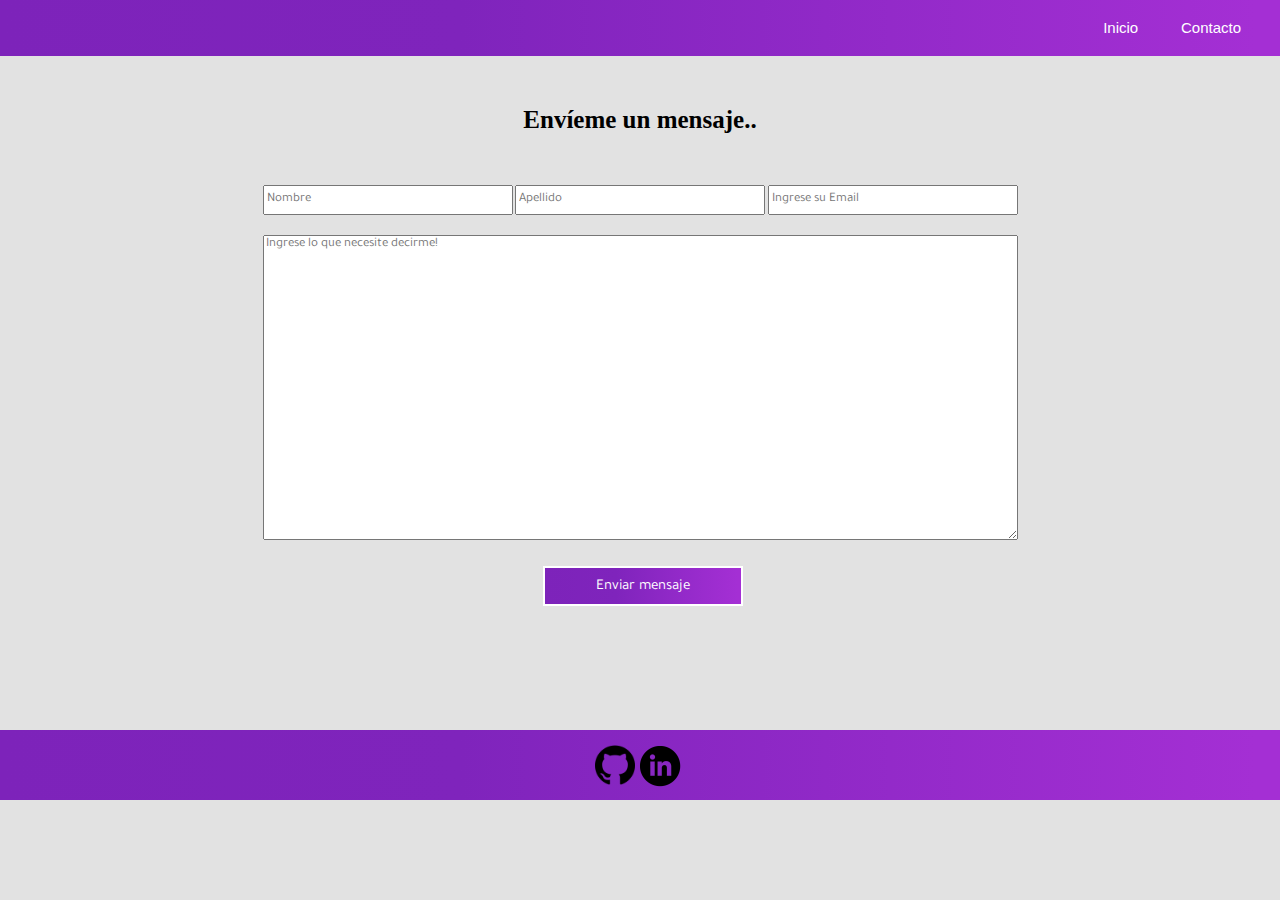
==== contacto.html @ 70639edc "Mi primer portafolio" ====
<!DOCTYPE html>
<html lang="en">

<head>
    <meta charset="UTF-8" />
    <meta http-equiv="X-UA-Compatible" content="IE=edge" />
    <meta name="viewport" content="width=device-width, initial-scale=1.0" />
    <!-- CSS only -->
    <link href="https://cdn.jsdelivr.net/npm/bootstrap@5.2.0-beta1/dist/css/bootstrap.min.css" rel="stylesheet" integrity="sha384-0evHe/X+R7YkIZDRvuzKMRqM+OrBnVFBL6DOitfPri4tjfHxaWutUpFmBp4vmVor" crossorigin="anonymous">
    <!-- mis estilos personales  -->
    <link rel="stylesheet" href="css/style.css" />
    <link rel="stylesheet" href="css/normalize.css" />
    <!-- fuentes de google  -->
    <link rel="preconnect" href="https://fonts.googleapis.com" />
    <link rel="preconnect" href="https://fonts.googleapis.com" />
    <link href="https://fonts.googleapis.com/css2?family=Bebas+Neue&display=swap" rel="stylesheet" />
    <link href="https://fonts.googleapis.com/css2?family=Staatliches&display=swap" rel="stylesheet" />
    <link href="https://fonts.googleapis.com/css2?family=Bebas+Neue&display=swap" rel="stylesheet" />
    <link href="https://fonts.googleapis.com/css2?family=Tajawal:wght@500&display=swap" rel="stylesheet" />
    <title>Contacto</title>
</head>

<body class="fondo">
    <header class="cabezera">
        <div class="contenedor">
            <nav class="navegacion-enlace">
                <a class="enlace sombra" href="index.html">Inicio</a>
                <a class="enlace sombra" href="contacto.html">Contacto</a>
            </nav>
        </div>
        <div class="formulario">
            <form>
                <h2>Envíeme un mensaje..</h2>
                <div class="nombre_completo">
                    <input class="nombre-contacto" type="nombre" placeholder="Nombre">
                    <input class="apellido-contacto" type="apellido" placeholder="Apellido">
                    <input class="email-contacto" type="email" placeholder="Ingrese su Email" name="Email" id="email">
                </div>
                <div class="texto-area">
                    <textarea name="Texto" placeholder="Ingrese lo que necesite decirme!"cols="40" rows="20"></textarea>
                </div>
                <button class="boton">Enviar mensaje</button>

            </form>
        </div>
    </header>
    <footer class="footer">
            <a href="https://github.com/Juanpizamora" target="_blank"><img class="icons" src="img/git.png"></a>
            <a href="https://www.linkedin.com/in/juan-pablo-zamora-73468b1b7/" target="_blank"><img class="icons linkedin" src="img/linkedin.png" alt="icon linkedin"></a>
    </footer>


</body>

</html>
---- css/style.css ----
:root {
    --fuenteparrafo: 'Open Sans', sans-serif;
    --fuenteparrafo2: 'Tajawal', sans-serif;
    --fuenteheading: 'Bebas Neue', cursive;
    --fuenteheading2: 'Staatliches', cursive;
    --fuentebebas: 'Bebas Neue', cursive;
    --colorprincipal: rgb(121, 29, 196);
    --colorsecundario: #a635f2;
}

html {
    box-sizing: border-box;
    font-size: 62.5%;
}


*,*:before, *:after {
    box-sizing: inherit;
}

.cabezera {
  /* background-color: var(--colorprincipal); */
  width: 100%;
  height: 730px;
}
.contenedor {
    background: linear-gradient(90deg, rgba(125,35,186,1) 0%, rgba(127,36,188,1) 36%, rgba(164,47,212,1) 98%);
    margin-top: 0;
    padding: 19px;
}

.navegacion-enlace {
    height: 18px;
    text-align: end;
    font-family: var(--fuenteparrafo);
}


.enlace {
    background-color: linear-gradient(90deg, rgba(170,32,176,1) 0%, rgba(106,31,171,1) 100%);
    padding: 20px;
    font-size: 1.5rem;
    text-decoration: none;
    color: white;
    border-radius: 5px;
}

.enlace:hover {
    background-color:  white;
    color: #a635f2;
}

.texto-medio {
    padding: 160px;
    height: 100%;
    width: 100%;
    text-align: center;
    color: white;
    background: linear-gradient(90deg, rgba(125,35,186,1) 0%, rgba(127,36,188,1) 36%, rgba(164,47,212,1) 98%);

}


.nombre {
    padding: 0;
    font-size: 7.5rem;
    font-family: 'Lucida Sans', 'Lucida Sans Regular', 'Lucida Grande', 'Lucida Sans Unicode', Geneva, Verdana, sans-serif;
    margin-bottom: 10px;
}

.profesion {
    
    font-family: 'Lucida Sans', 'Lucida Sans Regular', 'Lucida Grande', 'Lucida Sans Unicode', Geneva, Verdana, sans-serif;
    position:relative;
    font-size: 2.5rem;
    margin-top: 0;
}



.resumen {
    font-family: 'Lucida Sans', 'Lucida Sans Regular', 'Lucida Grande', 'Lucida Sans Unicode', Geneva, Verdana, sans-serif;
    font-size: 1.5rem;

}

.titulo-sobremi {
    text-align: center;
    color: var(--colorprincipal);
    font-size: 4.5rem;
    font-family: 'Lucida Sans', 'Lucida Sans Regular', 'Lucida Grande', 'Lucida Sans Unicode', Geneva, Verdana, sans-serif;
    margin-bottom: 0;
    margin-top: -120px;
}

.contenido-sobremi {
    display: flex;
    text-align: center;
    padding: 5rem;
    margin: 0;
}

.informacion-sobremi {
    text-align: start;
    padding-top: 0rem;
    padding-left: 15rem;
    font-size: 2.5rem;
    word-spacing: 0.5rem;
    line-height: 4rem;
    font-family: var(--fuenteparrafo2);
}

.imagen {
    margin: 3rem auto;
    margin-left: 2rem;
    padding-top: 0rem;
    height: 25rem;
    border-radius: 100%;
}

.contenedor-habilidades {
    width: 100%;
    height: 500px;
    background-color: #e7e8e9;
}


/** Skills Y Hobbies **/

.skills-hobbies {
    display: flex;
    justify-content: space-evenly;
    background-color: rgb(218, 218, 218);
    height: 450px;
}

.skills {
    margin-top: 5rem;
    margin-bottom: 5rem;
    font-size: 3rem;
}

.contenedor-skills {
    background-color: #f3f4f5;
    width: 40rem;
    height: 200px;
    border-radius: 1rem;
    border-style: outset;
    border-left: 6px solid var(--colorprincipal);
    border-top: 6px solid var(--colorprincipal);
    box-shadow: 0px 1px 2px rgba(0,0,0,0.3);
}

.lista-skills {
    margin: 35px;
    margin-left: 15px;
    text-align: center;
    font-size: 2rem;
    font-family: 'Tajawal', sans-serif;
    line-height: 3rem;
    word-wrap: 2rem;
}

.lista-hobbies {

    margin: 50px;
    margin-left: 15px;
    text-align: center;
    font-size: 2rem;
    font-family: 'Tajawal', sans-serif;
    line-height: 3rem;
    word-wrap: 2rem;

}

.contenedor-hobbies {
    background-color: #ffffff;
    width: 40rem;
    height: 200px;
    border-radius: 1rem;
    border-width: 2px;
    border-left: 6px solid var(--colorprincipal);
    border-top: 6px solid  var(--colorprincipal);
    box-shadow: 0px 3px 3px rgba(0,0,0,0.3);

}

/** Footer **/

.footer {
    display: flex;
    justify-content: center;
    background: linear-gradient(90deg, rgba(125,35,186,1) 0%, rgba(127,36,188,1) 36%, rgba(164,47,212,1) 98%);
    height: 7rem;
}

.icons {
    width: 40px;
    margin-top: 15px;
}

.linkedin {
    width: 50px;
    height: 50px;
    margin-top: 11px;

}

/** Contacto **/

.fondo {
    background-color: #e2e2e2;
}

/** Formulario de contacto **/

.formulario {
    display: flex;
    justify-content: center;
    margin-top: 20px;
}

h2 {
    font-size: 2.5rem;
    text-align: center;
    margin: 3rem;
}
.nombre_completo {
    width: 100%;
    text-align: center;
    padding: 2rem;
}

.nombre-contacto,
.apellido-contacto,
.email-contacto {
    width: 250px;
    height: 30px;
    font-family: var(--fuenteparrafo2);
    font-size: 1.3rem;
}

.texto-area {
    margin-left: 2rem;
    font-family: var(--fuenteparrafo2);
    font-size: 1.3rem;
}
textarea {
    width: 755px;
}

input:hover,
textarea:hover {
    border: 2px solid var(--colorsecundario);
}

.boton {
    width: 200px;
    height: 40px;
    margin-left: 30rem;
    margin-top: 2rem;
    background: linear-gradient(90deg, rgba(125,35,186,1) 0%, rgba(127,36,188,1) 36%, rgba(164,47,212,1) 98%);
    color: white;
    border: 2px solid;
    font-family: var(--fuenteparrafo2);
    font-size: 1.5rem;
}

.boton:hover {
    background: rgb(205, 172, 236);
}
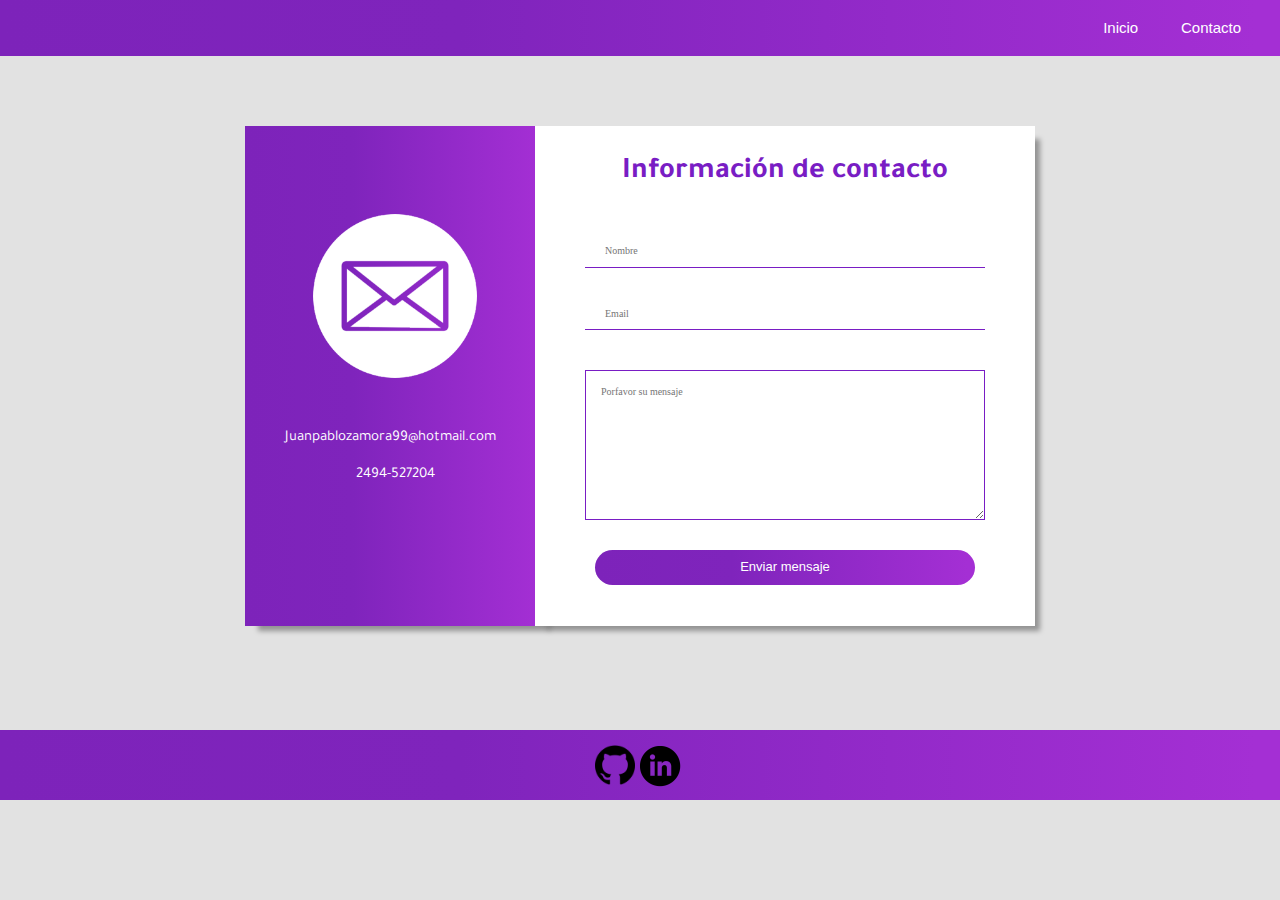
==== commit d5b21f8f: "Cambiando contactos" ====
--- a/contacto.html
+++ b/contacto.html
@@ -29,19 +29,27 @@
             </nav>
         </div>
         <div class="formulario">
-            <form>
-                <h2>Envíeme un mensaje..</h2>
-                <div class="nombre_completo">
-                    <input class="nombre-contacto" type="nombre" placeholder="Nombre">
-                    <input class="apellido-contacto" type="apellido" placeholder="Apellido">
-                    <input class="email-contacto" type="email" placeholder="Ingrese su Email" name="Email" id="email">
-                </div>
-                <div class="texto-area">
-                    <textarea name="Texto" placeholder="Ingrese lo que necesite decirme!"cols="40" rows="20"></textarea>
-                </div>
-                <button class="boton">Enviar mensaje</button>
+            <div class="contenedor-contacto">
+                <img class="img-email"src="img/email.png"/>
+                <p class="nombre-email">Juanpablozamora99@hotmail.com</p>
+                <p class="telefono-email">2494-527204</p>
+            </div>
+            <div class="contenedor-datos">
+                <h2 class="titulo-form">Información de contacto</h2>
+                <form class="form">
+                    <input type="text" placeholder="Nombre">
+                    <input type="email" placeholder="Email">
+                    <textarea placeholder="Porfavor su mensaje"cols="30" rows="10"></textarea>
+                    <button type="submit" class="btn-submit">
+                        Enviar mensaje
+                    </button>
 
-            </form>
+
+                </form>
+
+            </div>
+
+
         </div>
     </header>
     <footer class="footer">
--- a/css/style.css
+++ b/css/style.css
@@ -154,6 +154,7 @@
 .lista-skills {
     margin: 35px;
     margin-left: 15px;
+    margin-top: 20px;
     text-align: center;
     font-size: 2rem;
     font-family: 'Tajawal', sans-serif;
@@ -217,55 +218,99 @@
 .formulario {
     display: flex;
     justify-content: center;
-    margin-top: 20px;
-}
-
-h2 {
-    font-size: 2.5rem;
-    text-align: center;
-    margin: 3rem;
-}
-.nombre_completo {
-    width: 100%;
-    text-align: center;
-    padding: 2rem;
-}
-
-.nombre-contacto,
-.apellido-contacto,
-.email-contacto {
-    width: 250px;
-    height: 30px;
+}
+
+.contenedor-contacto {
+    -webkit-box-shadow: 9px 9px 5px -4px rgba(0,0,0,0.35);
+    -moz-box-shadow: 9px 9px 5px -4px rgba(0,0,0,0.35);
+    box-shadow: 9px 9px 5px -4px rgba(0,0,0,0.35);
+    width: 30rem;
+    height: 50rem;
+    background: linear-gradient(90deg, rgba(125,35,186,1) 0%, rgba(127,36,188,1) 36%, rgba(164,47,212,1) 98%);
+    margin: 7rem;
+    
+
+}
+
+.contenedor-datos {
+    -webkit-box-shadow: 9px 9px 5px -4px rgba(0,0,0,0.35);
+    -moz-box-shadow: 9px 9px 5px -4px rgba(0,0,0,0.35);
+    box-shadow: 9px 9px 5px -4px rgba(0,0,0,0.35);
+    background-color: white;
+    width: 50rem;
+    height: 50rem;
+    margin: 7rem;
+    margin-left: -8rem;
+}
+
+.img-email {
+      height: 20rem ;
+      margin: 5rem;
+      margin-top: 7rem;
+      margin-bottom: 3rem;
+}
+
+
+.nombre-email {
+    font-size: 1.5rem;
+    color: white;
+    margin: 4rem;
+    margin-top: 0;
+    margin-bottom: 2rem;
     font-family: var(--fuenteparrafo2);
+}
+
+.telefono-email {
+    text-align: center;
+    font-size: 1.5rem;
+    color: white;
+    font-family: var(--fuenteparrafo2);
+}
+
+.titulo-form {
+    text-align: center;
+    margin-top: 3rem;
+    font-size: 3rem;
+    font-family: var(--fuenteparrafo2);
+    color: var(--colorprincipal)
+}
+.form {
+    display: flex;
+    flex-direction: column;
+    justify-content: center;
+    margin: 5rem;
+    width: 40rem;
+    margin-top: 2rem;
+}
+
+.form input {
+    padding: 10px 20px;
+    margin-bottom: 1rem;
+    margin-top: 2rem;
+    background: none;
+    border: none;
+    border-bottom: 1px solid var(--colorprincipal);
+    color:  black;
+}
+
+.form textarea {
+    height: 150px;
+    background: none;
+    color: black;
+    padding: 1.5rem;
+    border: 1px solid var(--colorprincipal);
+    margin-top: 3rem;
+
+}
+
+.btn-submit {
+    padding: 10px 20px;
+    margin: 1rem;
+    border: none;
+    background: linear-gradient(90deg, rgba(125,35,186,1) 0%, rgba(127,36,188,1) 36%, rgba(164,47,212,1) 98%);
+    color: white;
+    font-family: var(--fuenteparrafo);
     font-size: 1.3rem;
-}
-
-.texto-area {
-    margin-left: 2rem;
-    font-family: var(--fuenteparrafo2);
-    font-size: 1.3rem;
-}
-textarea {
-    width: 755px;
-}
-
-input:hover,
-textarea:hover {
-    border: 2px solid var(--colorsecundario);
-}
-
-.boton {
-    width: 200px;
-    height: 40px;
-    margin-left: 30rem;
-    margin-top: 2rem;
-    background: linear-gradient(90deg, rgba(125,35,186,1) 0%, rgba(127,36,188,1) 36%, rgba(164,47,212,1) 98%);
-    color: white;
-    border: 2px solid;
-    font-family: var(--fuenteparrafo2);
-    font-size: 1.5rem;
-}
-
-.boton:hover {
-    background: rgb(205, 172, 236);
-}
+    border-radius: 20px;
+    margin-top: 3rem;
+}
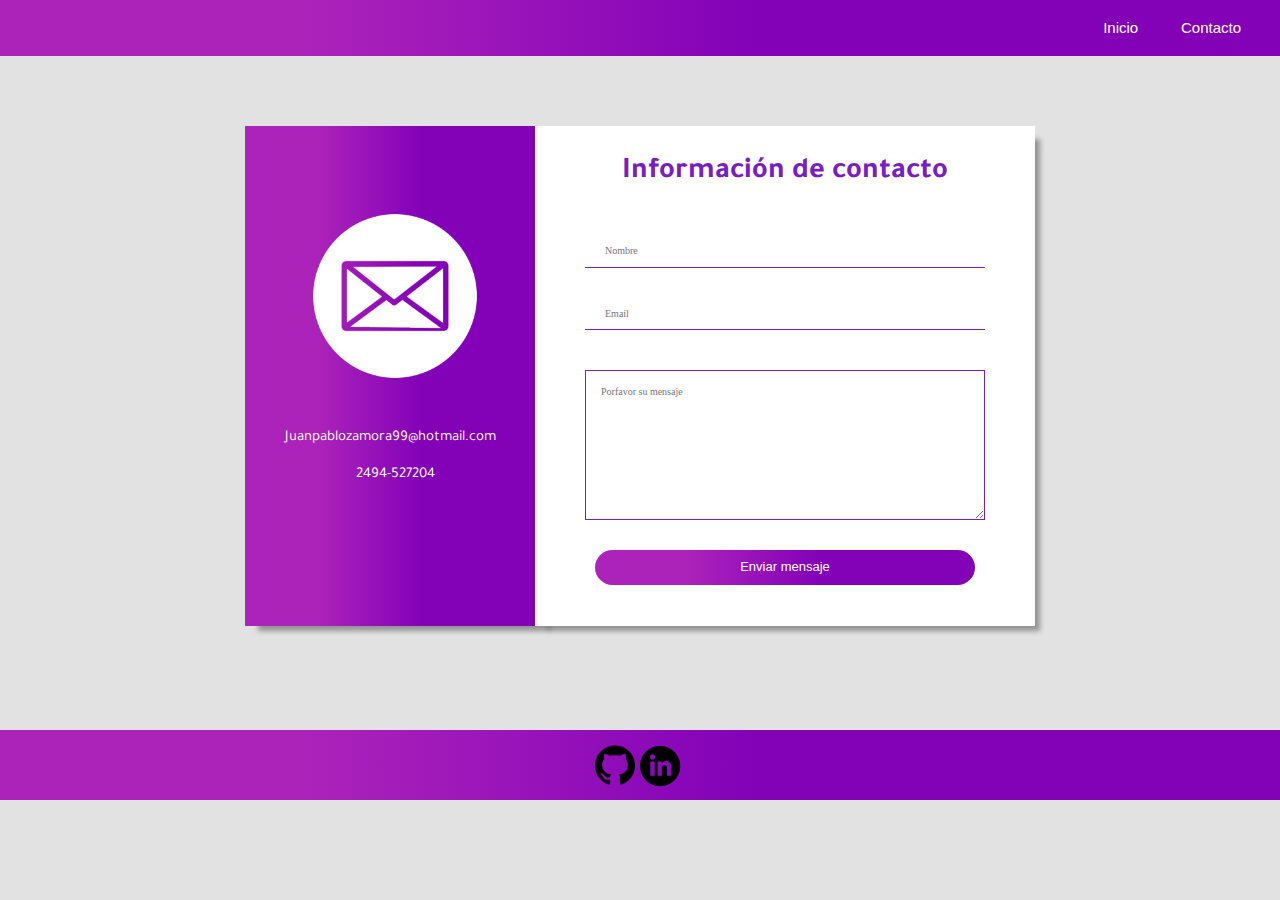
==== commit cd535a54: "proyecto casi terminado" ====
--- a/contacto.html
+++ b/contacto.html
@@ -48,9 +48,9 @@
                 </form>
 
             </div>
+        </div>
 
 
-        </div>
     </header>
     <footer class="footer">
             <a href="https://github.com/Juanpizamora" target="_blank"><img class="icons" src="img/git.png"></a>
--- a/css/style.css
+++ b/css/style.css
@@ -24,7 +24,8 @@
   height: 730px;
 }
 .contenedor {
-    background: linear-gradient(90deg, rgba(125,35,186,1) 0%, rgba(127,36,188,1) 36%, rgba(164,47,212,1) 98%);
+    background: rgb(186,35,112);
+    background: linear-gradient(90deg, rgba(172,35,186,1) 24%, rgba(131,2,184,1) 59%, rgba(131,2,184,1) 73%, rgba(131,2,184,1) 100%);
     margin-top: 0;
     padding: 19px;
 }
@@ -37,7 +38,7 @@
 
 
 .enlace {
-    background-color: linear-gradient(90deg, rgba(170,32,176,1) 0%, rgba(106,31,171,1) 100%);
+    background-color: linear-gradient(90deg, rgba(172,35,186,1) 24%, rgba(131,2,184,1) 59%, rgba(131,2,184,1) 73%, rgba(131,2,184,1) 100%);
     padding: 20px;
     font-size: 1.5rem;
     text-decoration: none;
@@ -56,8 +57,7 @@
     width: 100%;
     text-align: center;
     color: white;
-    background: linear-gradient(90deg, rgba(125,35,186,1) 0%, rgba(127,36,188,1) 36%, rgba(164,47,212,1) 98%);
-
+    background: linear-gradient(90deg, rgba(172,35,186,1) 24%, rgba(131,2,184,1) 59%, rgba(131,2,184,1) 73%, rgba(131,2,184,1) 100%);
 }
 
 
@@ -144,6 +144,7 @@
     background-color: #f3f4f5;
     width: 40rem;
     height: 200px;
+    margin-left: -2rem;
     border-radius: 1rem;
     border-style: outset;
     border-left: 6px solid var(--colorprincipal);
@@ -191,7 +192,7 @@
 .footer {
     display: flex;
     justify-content: center;
-    background: linear-gradient(90deg, rgba(125,35,186,1) 0%, rgba(127,36,188,1) 36%, rgba(164,47,212,1) 98%);
+    background: linear-gradient(90deg, rgba(172,35,186,1) 24%, rgba(131,2,184,1) 59%, rgba(131,2,184,1) 73%, rgba(131,2,184,1) 100%);
     height: 7rem;
 }
 
@@ -226,7 +227,7 @@
     box-shadow: 9px 9px 5px -4px rgba(0,0,0,0.35);
     width: 30rem;
     height: 50rem;
-    background: linear-gradient(90deg, rgba(125,35,186,1) 0%, rgba(127,36,188,1) 36%, rgba(164,47,212,1) 98%);
+    background: linear-gradient(90deg, rgba(172,35,186,1) 24%, rgba(131,2,184,1) 59%, rgba(131,2,184,1) 73%, rgba(131,2,184,1) 100%);
     margin: 7rem;
     
 
@@ -307,7 +308,7 @@
     padding: 10px 20px;
     margin: 1rem;
     border: none;
-    background: linear-gradient(90deg, rgba(125,35,186,1) 0%, rgba(127,36,188,1) 36%, rgba(164,47,212,1) 98%);
+    background: linear-gradient(90deg, rgba(172,35,186,1) 24%, rgba(131,2,184,1) 59%, rgba(131,2,184,1) 73%, rgba(131,2,184,1) 100%);
     color: white;
     font-family: var(--fuenteparrafo);
     font-size: 1.3rem;
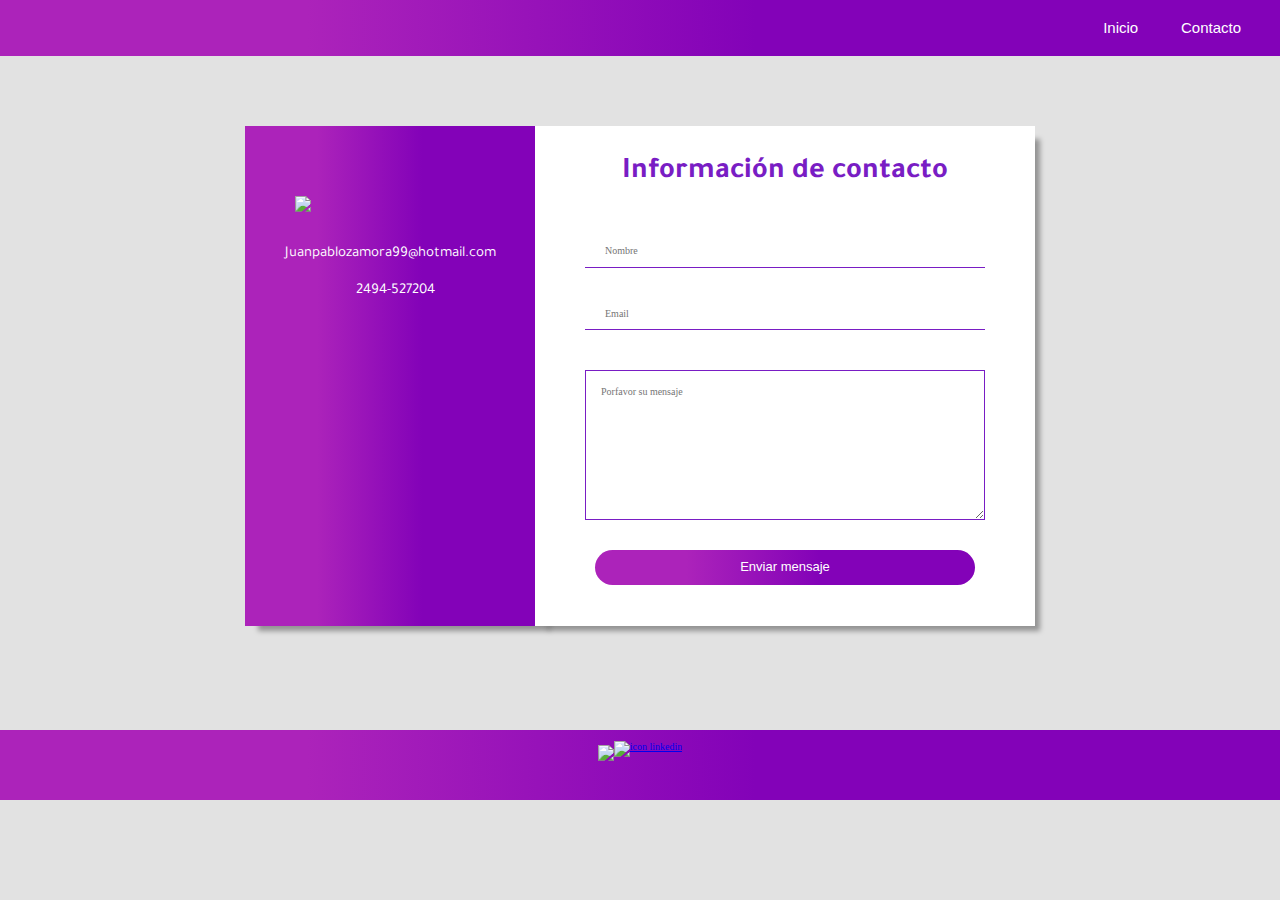
==== commit c16afe18: "Portafolio Juan Pablo Zamora" ====
--- a/contacto.html
+++ b/contacto.html
@@ -9,6 +9,7 @@
     <link href="https://cdn.jsdelivr.net/npm/bootstrap@5.2.0-beta1/dist/css/bootstrap.min.css" rel="stylesheet" integrity="sha384-0evHe/X+R7YkIZDRvuzKMRqM+OrBnVFBL6DOitfPri4tjfHxaWutUpFmBp4vmVor" crossorigin="anonymous">
     <!-- mis estilos personales  -->
     <link rel="stylesheet" href="css/style.css" />
+    <!-- normalize -->
     <link rel="stylesheet" href="css/normalize.css" />
     <!-- fuentes de google  -->
     <link rel="preconnect" href="https://fonts.googleapis.com" />
@@ -30,7 +31,7 @@
         </div>
         <div class="formulario">
             <div class="contenedor-contacto">
-                <img class="img-email"src="img/email.png"/>
+                <img class="img-email" src="img/logoemail.png"/>
                 <p class="nombre-email">Juanpablozamora99@hotmail.com</p>
                 <p class="telefono-email">2494-527204</p>
             </div>
@@ -53,10 +54,9 @@
 
     </header>
     <footer class="footer">
-            <a href="https://github.com/Juanpizamora" target="_blank"><img class="icons" src="img/git.png"></a>
-            <a href="https://www.linkedin.com/in/juan-pablo-zamora-73468b1b7/" target="_blank"><img class="icons linkedin" src="img/linkedin.png" alt="icon linkedin"></a>
+        <a href="https://github.com/Juanpizamora" target="_blank"><img class="icons" src="img/logogit.png"></a>
+        <a href="https://www.linkedin.com/in/juan-pablo-zamora-73468b1b7/" target="_blank"><img class="icons linkedin" src="img/logolinkedin.png" alt="icon linkedin"></a>
     </footer>
-
 
 </body>
 
--- a/css/style.css
+++ b/css/style.css
@@ -6,6 +6,7 @@
     --fuentebebas: 'Bebas Neue', cursive;
     --colorprincipal: rgb(121, 29, 196);
     --colorsecundario: #a635f2;
+    --colorterciario: ;
 }
 
 html {
@@ -19,10 +20,17 @@
 }
 
 .cabezera {
-  /* background-color: var(--colorprincipal); */
   width: 100%;
   height: 730px;
 }
+
+@media (min-width: 1440px) {
+    .cabezera {
+        height: 1050px;
+    }
+    
+}
+
 .contenedor {
     background: rgb(186,35,112);
     background: linear-gradient(90deg, rgba(172,35,186,1) 24%, rgba(131,2,184,1) 59%, rgba(131,2,184,1) 73%, rgba(131,2,184,1) 100%);
@@ -60,6 +68,12 @@
     background: linear-gradient(90deg, rgba(172,35,186,1) 24%, rgba(131,2,184,1) 59%, rgba(131,2,184,1) 73%, rgba(131,2,184,1) 100%);
 }
 
+@media (min-width: 1440px) {
+    .texto-medio {
+        height: 750px;
+    }
+    
+}
 
 .nombre {
     padding: 0;
@@ -93,6 +107,18 @@
     margin-top: -120px;
 }
 
+@media (min-width: 1440px) {
+    .titulo-sobremi {
+        margin-bottom: 5rem;
+    }
+    
+}
+@media (min-width: 1440px) {
+    .fondo-sobremi {
+        height: 60rem;
+    }
+    
+}
 .contenido-sobremi {
     display: flex;
     text-align: center;
@@ -110,6 +136,13 @@
     font-family: var(--fuenteparrafo2);
 }
 
+@media (min-width: 1440px) {
+    .informacion-sobremi {
+        font-size: 3.5rem;
+    }
+    
+}
+
 .imagen {
     margin: 3rem auto;
     margin-left: 2rem;
@@ -118,6 +151,7 @@
     border-radius: 100%;
 }
 
+
 .contenedor-habilidades {
     width: 100%;
     height: 500px;
@@ -134,16 +168,29 @@
     height: 450px;
 }
 
+@media (min-width: 1440px) {
+    .skills-hobbies {
+        height: 600px;
+    }
+}
+
 .skills {
     margin-top: 5rem;
     margin-bottom: 5rem;
     font-size: 3rem;
 }
+@media (min-width: 1440px) {
+    .skills {
+        margin-top: 10rem;
+        font-size: 5rem;
+    }
+    
+}
 
 .contenedor-skills {
     background-color: #f3f4f5;
     width: 40rem;
-    height: 200px;
+    height: 20rem;
     margin-left: -2rem;
     border-radius: 1rem;
     border-style: outset;
@@ -152,6 +199,12 @@
     box-shadow: 0px 1px 2px rgba(0,0,0,0.3);
 }
 
+@media (min-width: 1440px) {
+    .contenedor-skills{
+        width: 50rem;
+        height: 25rem;
+    }
+}
 .lista-skills {
     margin: 35px;
     margin-left: 15px;
@@ -163,6 +216,14 @@
     word-wrap: 2rem;
 }
 
+@media (min-width: 1440px) {
+    .lista-skills {
+        margin-top: 4rem;
+        font-size: 2.3rem;
+    }
+    
+}
+
 .lista-hobbies {
 
     margin: 50px;
@@ -173,6 +234,14 @@
     line-height: 3rem;
     word-wrap: 2rem;
 
+}
+
+@media (min-width: 1440px) {
+    .lista-hobbies {
+        margin-top: 8rem;
+        font-size: 2.3rem;
+    }
+    
 }
 
 .contenedor-hobbies {
@@ -187,6 +256,13 @@
 
 }
 
+@media (min-width: 1440px) {
+    .contenedor-hobbies{
+        width: 50rem;
+        height: 25rem;
+    }
+}
+
 /** Footer **/
 
 .footer {
@@ -213,6 +289,7 @@
 .fondo {
     background-color: #e2e2e2;
 }
+
 
 /** Formulario de contacto **/
 
@@ -229,8 +306,15 @@
     height: 50rem;
     background: linear-gradient(90deg, rgba(172,35,186,1) 24%, rgba(131,2,184,1) 59%, rgba(131,2,184,1) 73%, rgba(131,2,184,1) 100%);
     margin: 7rem;
-    
-
+}
+
+@media (min-width: 1440px) {
+    .contenedor-contacto {
+        margin-top: 20rem;
+        height: 55rem;
+    }
+
+    
 }
 
 .contenedor-datos {
@@ -242,6 +326,15 @@
     height: 50rem;
     margin: 7rem;
     margin-left: -8rem;
+}
+
+@media (min-width: 1440px) {
+    .contenedor-datos {
+        margin-top: 20rem;
+        height: 55rem;
+    }
+
+    
 }
 
 .img-email {
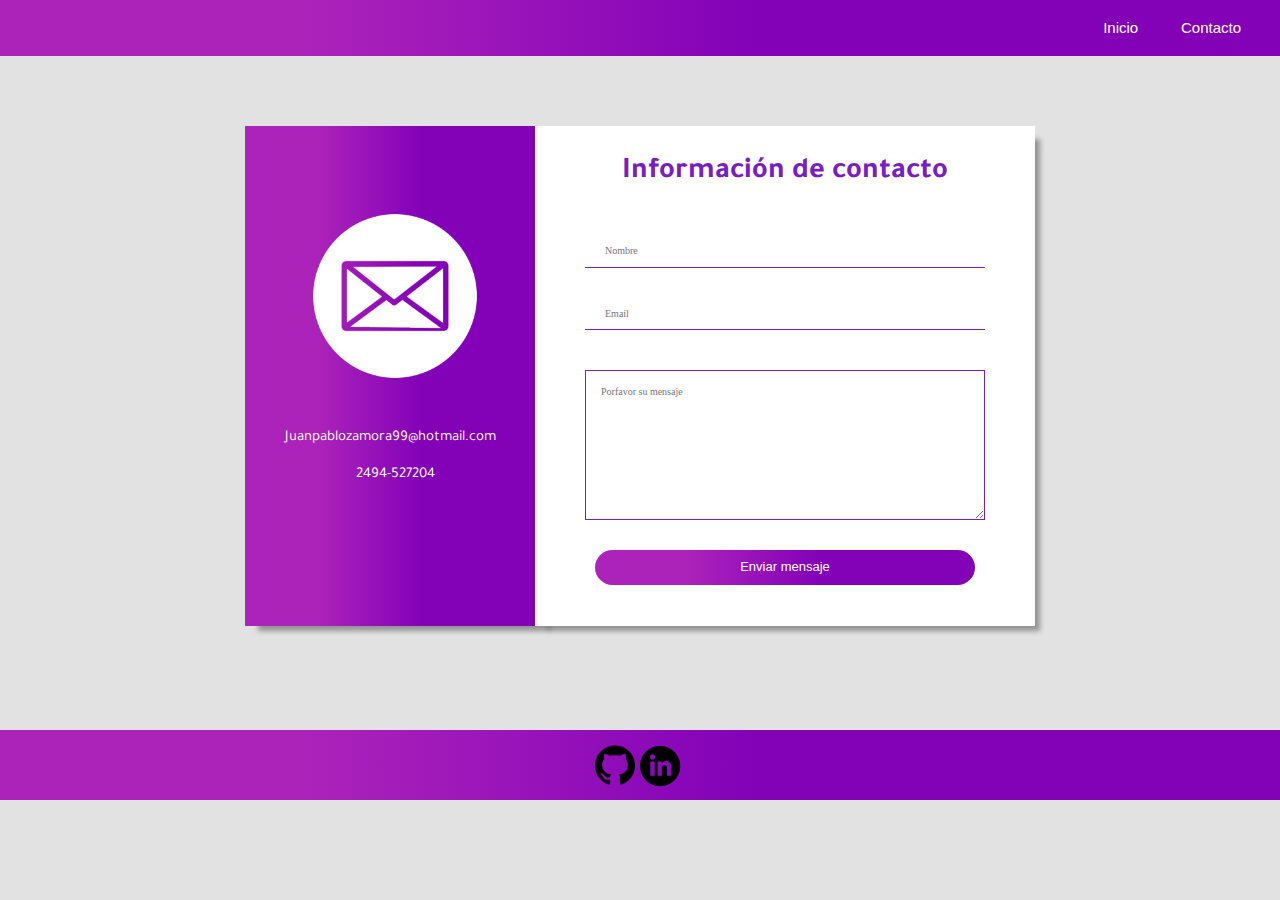
==== commit 7fdf71b0: "Portafolio terminado - Juan Pablo Zamora" ====
--- a/contacto.html
+++ b/contacto.html
@@ -5,13 +5,13 @@
     <meta charset="UTF-8" />
     <meta http-equiv="X-UA-Compatible" content="IE=edge" />
     <meta name="viewport" content="width=device-width, initial-scale=1.0" />
-    <!-- CSS only -->
+    <!-- CSS onlyy -->
     <link href="https://cdn.jsdelivr.net/npm/bootstrap@5.2.0-beta1/dist/css/bootstrap.min.css" rel="stylesheet" integrity="sha384-0evHe/X+R7YkIZDRvuzKMRqM+OrBnVFBL6DOitfPri4tjfHxaWutUpFmBp4vmVor" crossorigin="anonymous">
-    <!-- mis estilos personales  -->
+    <!-- mis estilos personaless  -->
     <link rel="stylesheet" href="css/style.css" />
-    <!-- normalize -->
+    <!-- normalizee  --->
     <link rel="stylesheet" href="css/normalize.css" />
-    <!-- fuentes de google  -->
+    <!-- fuentes de googlee  -->
     <link rel="preconnect" href="https://fonts.googleapis.com" />
     <link rel="preconnect" href="https://fonts.googleapis.com" />
     <link href="https://fonts.googleapis.com/css2?family=Bebas+Neue&display=swap" rel="stylesheet" />
@@ -31,7 +31,7 @@
         </div>
         <div class="formulario">
             <div class="contenedor-contacto">
-                <img class="img-email" src="img/logoemail.png"/>
+                <img class="img-email" src="image/logo_email.png"/>
                 <p class="nombre-email">Juanpablozamora99@hotmail.com</p>
                 <p class="telefono-email">2494-527204</p>
             </div>
@@ -54,8 +54,8 @@
 
     </header>
     <footer class="footer">
-        <a href="https://github.com/Juanpizamora" target="_blank"><img class="icons" src="img/logogit.png"></a>
-        <a href="https://www.linkedin.com/in/juan-pablo-zamora-73468b1b7/" target="_blank"><img class="icons linkedin" src="img/logolinkedin.png" alt="icon linkedin"></a>
+        <a href="https://github.com/Juanpizamora" target="_blank"><img class="icons" src="image/logo_git.png"></a>
+        <a href="https://www.linkedin.com/in/juan-pablo-zamora-73468b1b7/" target="_blank"><img class="icons linkedin" src="image/logo_linkedin.png" alt="icon linkedin"></a>
     </footer>
 
 </body>
--- a/css/style.css
+++ b/css/style.css
@@ -1,3 +1,4 @@
+/* Variables css */
 :root {
     --fuenteparrafo: 'Open Sans', sans-serif;
     --fuenteparrafo2: 'Tajawal', sans-serif;
